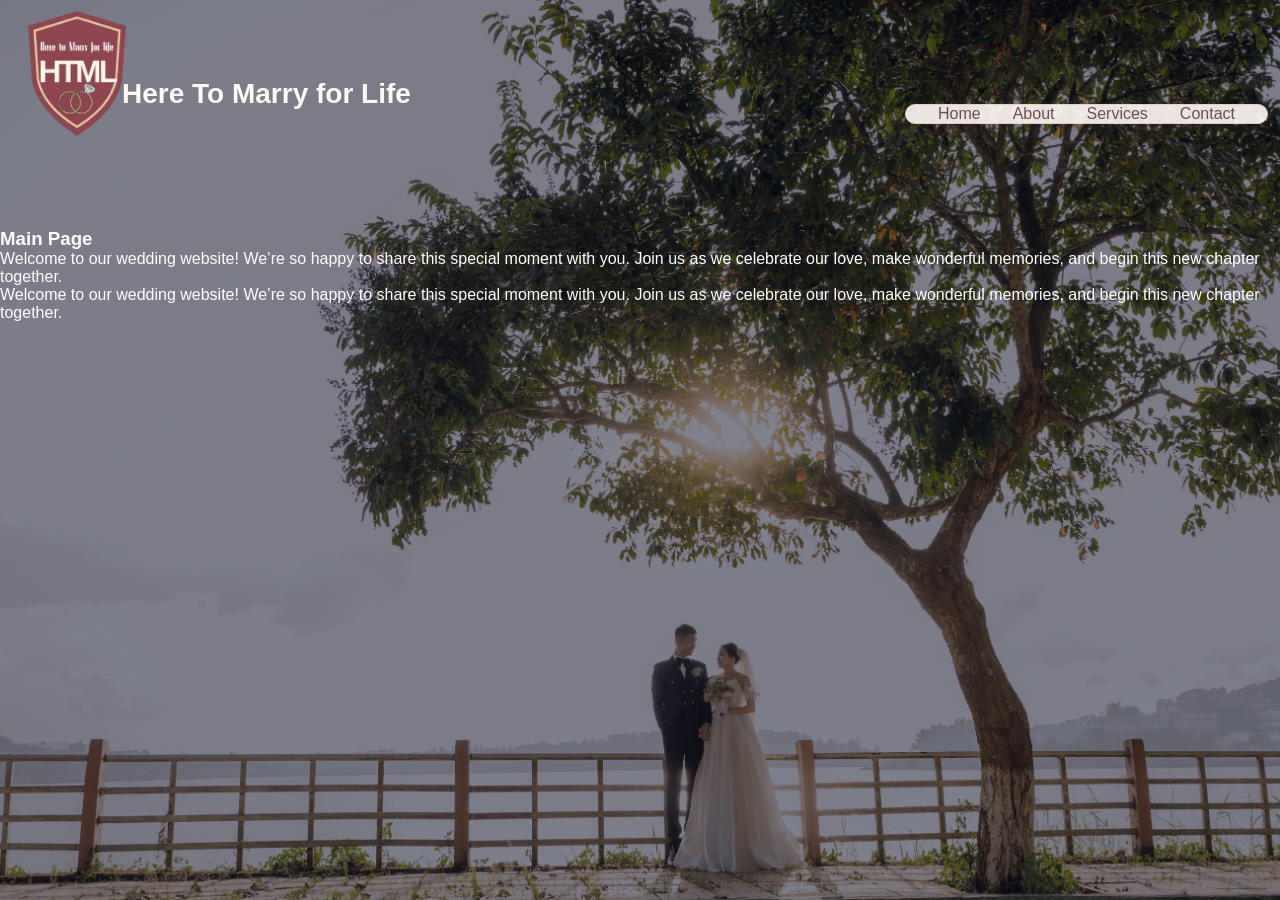
==== index.html @ 0fdff587 "Rename Index.html to index.html" ====
<!DOCTYPE html>
<html lang="en">
<head>
    <meta charset="utf-8">
    <meta name="viewport" content="width=device-width, initial-scale=1.0">
    <title>Navigation Bar </title>
    <link rel="stylesheet" href="style.css">
</head>
<body>

<section class="header">
    <div class="top-bar">
        <a href="WeddingSite.html" class="logo">
            <img src="LOGOhtmlNoBG.png" alt="HTML logo">
            <span class="logo-span">Here To Marry for Life</span>
        </a>

        <nav>
            <ul>
                <li><a href="Home.html">Home</a></li>
                <li><a href="About.html">About</a></li>
                <li><a href="Services.html">Services</a></li>
                <li><a href="Contact.html">Contact</a></li>
            </ul>
        </nav>
    </div>

<section>
    <h1>Main Page</h1>
    <p>Welcome to our wedding website! We’re so happy to share this special moment with you. Join us as we celebrate our love, make wonderful memories, and begin this new chapter together.</p>
    <p>Welcome to our wedding website! We’re so happy to share this special moment with you. Join us as we celebrate our love, make wonderful memories, and begin this new chapter together.</p>
</section>
        </section>
</body>

</html>
---- style.css ----
*{
    padding: 0;
    margin: 0;
    box-sizing: border-box;
    font-family: 'Poppins', sans-serif;
}

body {
    min-height: 100vh;
    background: linear-gradient(
            135deg,
            #fffaf5 0%,
            #fce8e4 50%,
            #efd1d1 100%
    );
    color: #49383b;
}

nav {
    width: auto;
    display: flex;
    justify-content: space-between;
    align-items: center;
    padding: 20px 40px;
}

nav ul {
    display: flex;
    gap: 2rem;
    list-style: none;
    margin: 0;
    padding: 0;
}
nav ul a {
    text-decoration: none;
}

nav {
    display: flex;
    justify-content: space-between;
    align-items: center;
    padding: 0 32px;
    background: rgba(255, 250, 245, 0.9);
    border: 1px solid #e8c9c9;
    border-radius: 14px;
    box-shadow: 0 4px 14px rgba(109, 75, 82, 0.12);
}

nav ul {
    display: flex;
    gap: 2rem;
    list-style: none;
    margin: 0;
    padding: 0;
}

nav a {
    color: #6d4b52;
    text-decoration: none;
}

nav a:hover {
    color: #b76e79;
}
.logo {
    display: flex;
    align-items: center;
    gap: 10px;
    position: relative;
    left: -25px;
    top: -20px;
    color: #fffaf5;
    text-decoration: none;
}

.logo img {
    margin-right: -70px;
    width: 220px;
    height: 220px;
    position: relative;
    left: -20px;
    top: -20px;
}

.header{
    min-height: 100vh;
    width: 100%;
    background-image: linear-gradient(
            rgba(4,9,30,0.5),rgba(4,9,30,0.5)),url(banner.jpg);
    background-position: center;
    background-size: cover;
}

.header h1,
.header p {
    color: white;
}

.top-bar {
   display: flex;
    justify-content: space-between;
    align-items: center;
    padding: 4px 12px;
}

.logo-span {
    position: relative;
    left: -25px;
    color: #fffaf5;
    font-size: 28px;
    font-weight: bold;
}
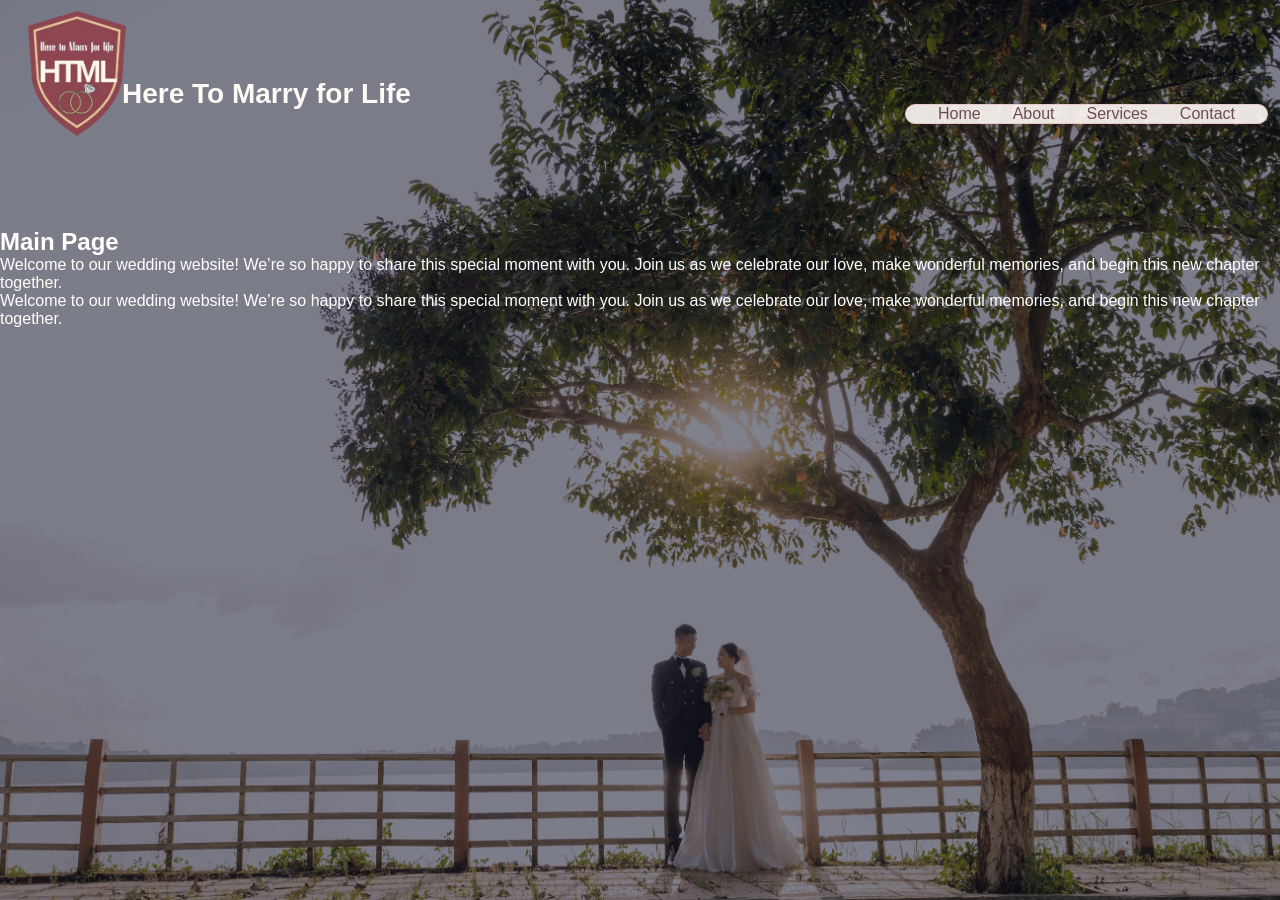
==== commit cc60bacd: "Refactor index.html structure and update links Updated the navigation link to point to 'WeddingSite." ====
--- a/index.html
+++ b/index.html
@@ -4,12 +4,15 @@
     <meta charset="utf-8">
     <meta name="viewport" content="width=device-width, initial-scale=1.0">
     <title>Navigation Bar </title>
-    <link rel="stylesheet" href="style.css">
+        <link rel="stylesheet" href="style.css">
 </head>
+
 <body>
 
 <section class="header">
+
     <div class="top-bar">
+
         <a href="WeddingSite.html" class="logo">
             <img src="LOGOhtmlNoBG.png" alt="HTML logo">
             <span class="logo-span">Here To Marry for Life</span>
@@ -23,14 +26,18 @@
                 <li><a href="Contact.html">Contact</a></li>
             </ul>
         </nav>
+
     </div>
 
-<section>
-    <h1>Main Page</h1>
-    <p>Welcome to our wedding website! We’re so happy to share this special moment with you. Join us as we celebrate our love, make wonderful memories, and begin this new chapter together.</p>
-    <p>Welcome to our wedding website! We’re so happy to share this special moment with you. Join us as we celebrate our love, make wonderful memories, and begin this new chapter together.</p>
-</section>
-        </section>
+    <div class="maint-content">
+
+        <h1>Main Page</h1>
+
+        <p>Welcome to our wedding website! We’re so happy to share this special moment with you. Join us as we celebrate our love, make wonderful memories, and begin this new chapter together.</p>
+        <p>Welcome to our wedding website! We’re so happy to share this special moment with you. Join us as we celebrate our love, make wonderful memories, and begin this new chapter together.</p>
+    </div>
+
+    </section>
+
 </body>
-
 </html>
--- a/style.css
+++ b/style.css
@@ -109,4 +109,41 @@
     color: #fffaf5;
     font-size: 28px;
     font-weight: bold;
-}+}
+
+/* MOBILE VERSION */
+@media screen and (max-width: 768px) {
+    .top-bar {
+        flex-direction: column;
+        gap: 15px;
+    }
+
+    .logo {
+        font-size: 18px;
+    }
+
+    .logo img {
+        width: 55px;
+    }
+    .nav ul{
+        justify-content: center;
+        flex-wrap: wrap;
+        gap: 8px;
+    }
+
+    .nav a{
+        font-size: 14px;
+        padding: 6px 10px;
+    }
+
+    .main-content {
+        padding: 25px 15px;
+    }
+
+    .main-content h1 {
+        font-size: 26px;
+    }
+    .main-content p {
+        font-size: 14px;
+    }
+}
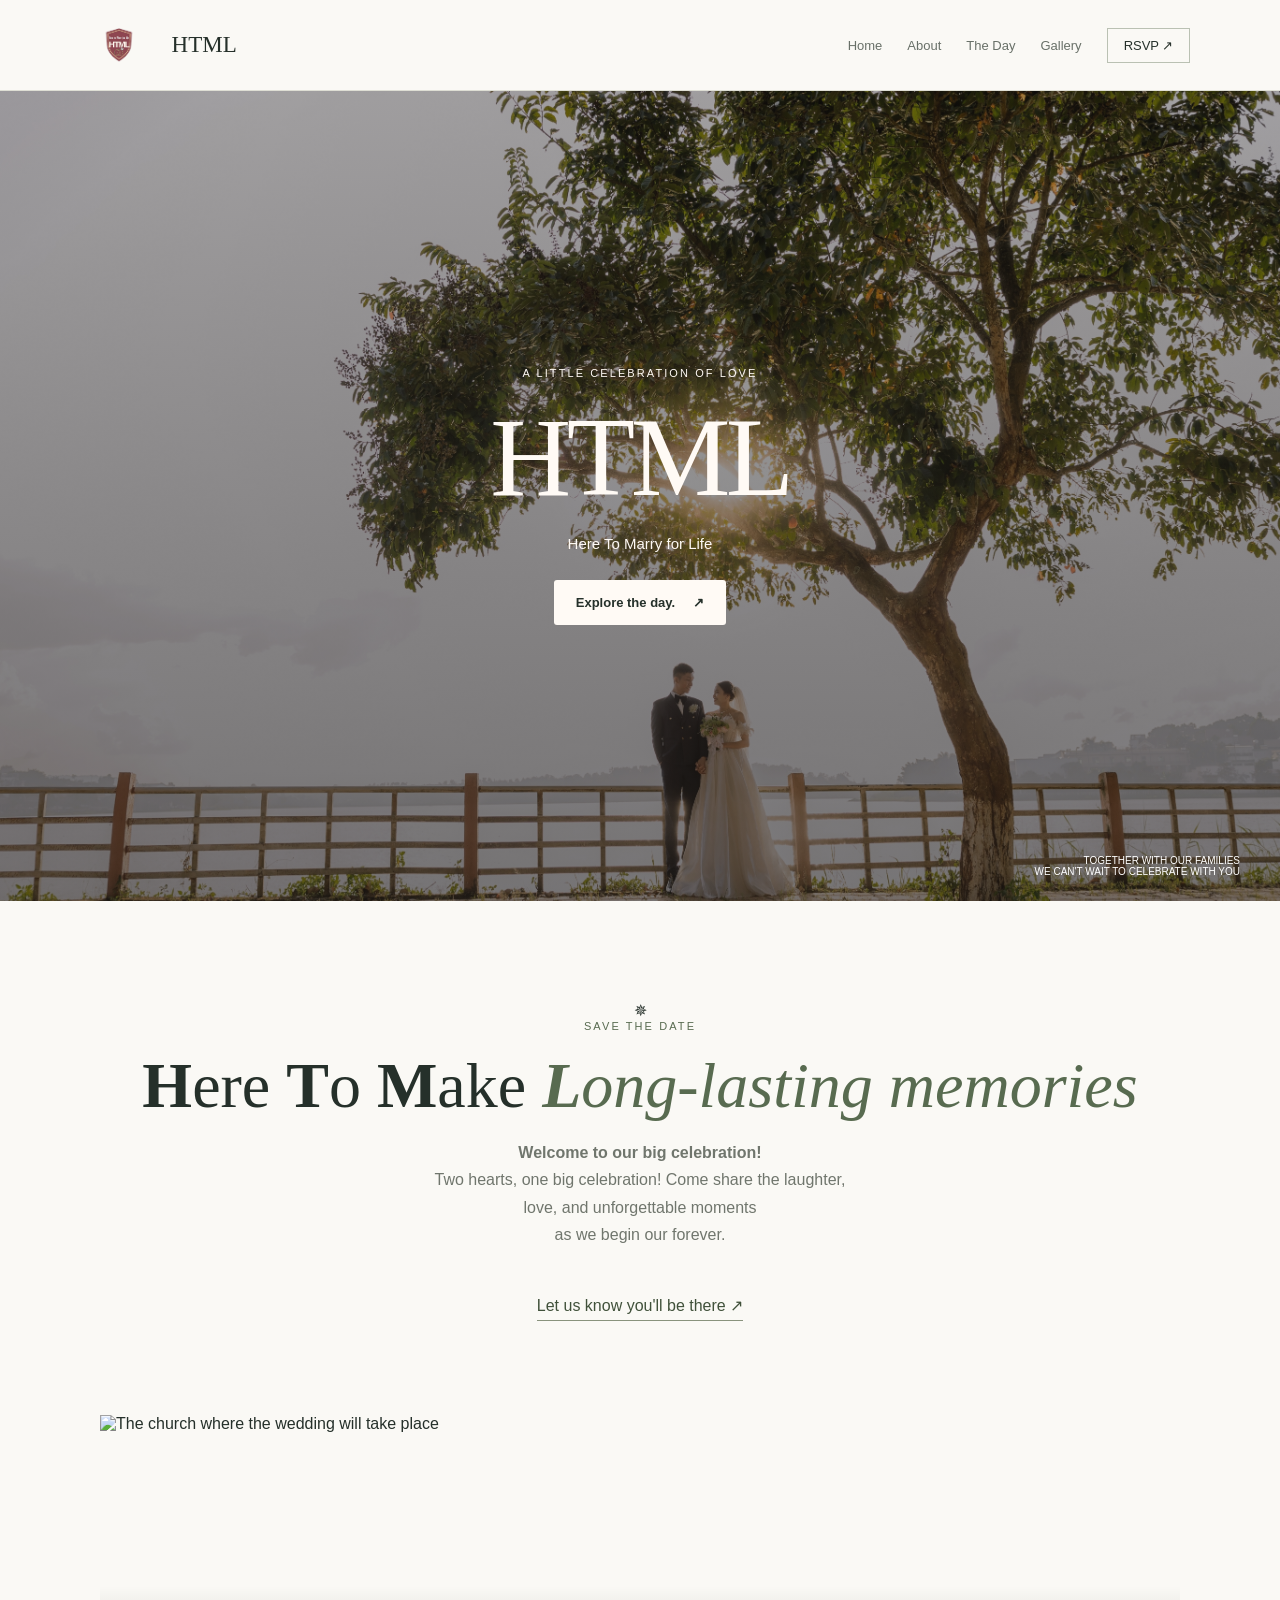
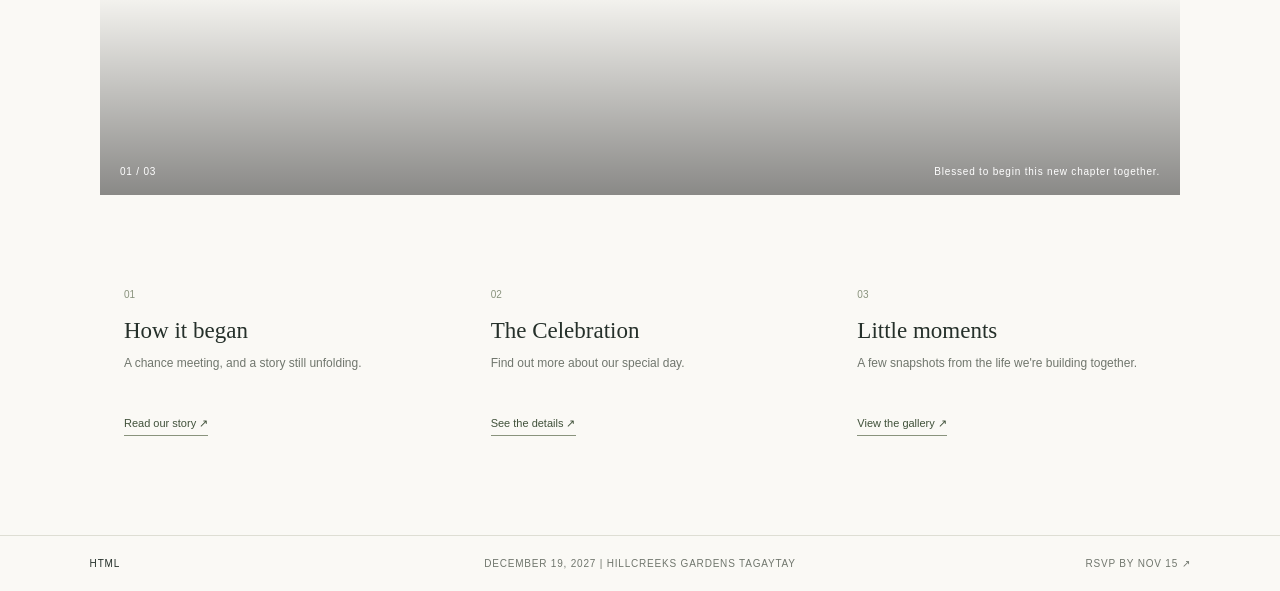
==== commit f472b545: "Revise index.html for wedding website layout and content Updated the HTML structure and content for " ====
--- a/index.html
+++ b/index.html
@@ -3,41 +3,97 @@
 <head>
     <meta charset="utf-8">
     <meta name="viewport" content="width=device-width, initial-scale=1.0">
-    <title>Navigation Bar </title>
-        <link rel="stylesheet" href="style.css">
+    <title>Here To Marry for Life</title>
+    <link rel="stylesheet" href="style.css">
 </head>
 
-<body>
+<body class="home-page">
 
-<section class="header">
+    <div class="site-shell">
 
-    <div class="top-bar">
+        <header class="top-bar">
+            <a class=   "brand" href="index.html" aria-label="Here To Marry for Life home">
+                <img src="LOGOhtmlNoBG.png" alt="Wedding emblem"></a>
 
-        <a href="WeddingSite.html" class="logo">
-            <img src="LOGOhtmlNoBG.png" alt="HTML logo">
-            <span class="logo-span">Here To Marry for Life</span>
-        </a>
+            <a class="site-title" href="index.html">HTML</a>
+            <nav aria-label="Main navigation">
+                <ul>
+                    <li><a href="index.html">Home</a></li>
+                    <li><a href="Details.html">About</a></li>
+                    <li><a href="TheDay.html">The Day</a></li>
+                    <li><a href="Gallery.html">Gallery</a></li>
+                    <li><a class="rsvp-button" href="RSVP.html">RSVP ↗</a></li>
+                </ul>
+            </nav>
+        </header>
 
-        <nav>
-            <ul>
-                <li><a href="Home.html">Home</a></li>
-                <li><a href="About.html">About</a></li>
-                <li><a href="Services.html">Services</a></li>
-                <li><a href="Contact.html">Contact</a></li>
-            </ul>
-        </nav>
+        <main class="home-main">
+            <section class="home-hero">
+            <div class="hero-copy">
+                <p class="eyebrow">A little celebration of love</p>
+                <h1>HTML</h1>
+                <p class="hero-intro">Here To Marry for Life</p>
 
-    </div>
+                <a class="button" href="Gallery.html">
+                    Explore the day.<span aria-hidden="true">↗</span>
+                </a>
+            </div>
 
-    <div class="maint-content">
+                <p class="hero-note">
+                    Together with our families<br>
+                    we can't wait to celebrate with you
+                </p>
 
-        <h1>Main Page</h1>
+            </section>
+<section class="save-date">
+    <div class="intro-mark">✵</div>
+    <p class="eyebrow">Save the date</p>
+    <h2><b>H</b>ere <b>T</b>o <b>M</b>ake <em><b>L</b>ong-lasting memories</em></h2>
+<p>
+    <b>Welcome to our big celebration!</b><br>
+    Two hearts, one big celebration! Come share the laughter, <br>
+    love, and unforgettable moments <br>
+    as we begin our forever.
+</p>
+    <a class="save-date-link" href="RSVP.html">Let us know you'll be there ↗</a>
+</section>
 
-        <p>Welcome to our wedding website! We’re so happy to share this special moment with you. Join us as we celebrate our love, make wonderful memories, and begin this new chapter together.</p>
-        <p>Welcome to our wedding website! We’re so happy to share this special moment with you. Join us as we celebrate our love, make wonderful memories, and begin this new chapter together.</p>
-    </div>
+            <section class="featured-photo" aria-label="Feature wedding photo">
+                <img src="church.jpg" alt="The church where the wedding will take place">
+                <span class="photo-count">01 / 03</span>
+                <span class="photo-caption">Blessed to begin this new chapter together.</span>
+            </section>
+                <section class="home-links" aria-label="Explore the wedding website">
+                    <a class="home-link-card" href="Details.html">
+                        <span class="card-number">01</span>
+                        <h3>How it began</h3>
+                        <p>A chance meeting, and a story still unfolding.</p>
+                        <span class="card-link">Read our story ↗</span>
+                    </a>
 
-    </section>
+                    <a class="home-link-card" href="TheDay.html">
+                        <span class="card-number">02</span>
+                        <h3>The Celebration</h3>
+                        <p>Find out more about our special day.</p>
+                        <span class="card-link">See the details ↗</span>
+                    </a>
 
+                    <a class="home-link-card" href="Gallery.html">
+                        <span class="card-number">03</span>
+                        <h3>Little moments</h3>
+                        <p>A few snapshots from the life we're building together.</p>
+                        <span class="card-link">View the gallery ↗</span>
+                    </a>
+                </section>
+
+</main>
+        <footer class="site-footer home-footer">
+            <a class="footer-brand" href="index.html">HTML</a>
+            <p>December 19, 2027 | Hillcreeks Gardens Tagaytay</p>
+            <a class="footer-link" href="RSVP.html">RSVP by Nov 15 ↗</a>
+        </footer>
+
+        </div>
 </body>
 </html>
+
--- a/style.css
+++ b/style.css
@@ -1,149 +1,1837 @@
-*{
+:root {
+    --ink: #fffaf5;
+    --wine: #854a55;
+    --rose: #e6c4bb;
+    --deep: #252225;
+}
+
+* { box-sizing: border-box; }
+html { min-height: 100%; }
+body {
+    min-height: 100vh;
+    margin: 0;
+    color: var(--ink);
+    font-family: 'Poppins','Trebuchet MS', Arial, sans-serif;
+    background: #28262a;
+}
+.site-shell {
+    min-height: 100vh;
+    position: relative;
+    display: flex;
+    flex-direction: column;
+    isolation: isolate;
+    overflow: hidden;
+}
+.site-shell::before, .site-shell::after {
+    content: '';
+    position: absolute;
+    inset: 0;
+    z-index: -1;
+}
+
+.site-shell::before {
+    background: url(banner.jpg) center 43% / cover no-repeat;
+    transform: scale(1.01);
+}
+.site-shell::after {
+    background: linear-gradient(90deg, rgba(31, 28, 35, .58),
+     rgba(31, 28, 35, .26) 56%,
+     rgba(31, 28, 35, .4)),
+     linear-gradient(0deg,
+     rgba(28, 25, 29, .48),
+     transparent 62%);
+}
+.top-bar {
+    width: 100%;
+    min-height: 116px;
+    display: grid;
+    grid-template-columns: 1fr auto 1fr;
+    align-items: start;
+    gap: 22px;
+    padding: 20px clamp(22px, 5vw, 68px);
+}
+.brand {
+    display: block;
+    width: fit-content;
+}
+
+.brand img {
+    display: block;
+    width: clamp(92px, 14vw, 180px);
+    height: auto; }
+
+.site-title {
+    margin-top: 10px;
+    color: var(--ink);
+    font-size: clamp(19px, 2.2vw, 29px);
+    font-weight: 700;
+    text-align: center;
+    text-decoration: underline;
+    text-decoration-color: var(--rose);
+    text-underline-offset: 5px;
+    white-space: nowrap;
+}
+nav {
+    justify-self: end;
+    margin-top: 10px;
+    padding: 8px 20px;
+    border: 1px solid rgba(230,196,187,.75);
+    border-radius: 30px;
+    background: rgba(255,250,245,.94);
+    box-shadow: 0 5px 18px rgba(20,16,19,.15);
+}
+nav ul {
+    display: flex;
+    align-items: center;
+    gap: clamp(12px, 2vw, 28px);
     padding: 0;
     margin: 0;
-    box-sizing: border-box;
-    font-family: 'Poppins', sans-serif;
-}
-
-body {
+    list-style: none; }
+nav a {
+    color: #65464b;
+    font-size: 14px;
+    text-decoration: none;
+    transition: color .2s ease;
+}
+nav a:hover,
+nav a.current {
+    color: #b45f70;
+}
+
+nav a.current {
+    font-weight: 700;
+}
+
+.page-content {
+    width: min(670px, 90%);
+    margin: auto 0 5vh clamp(24px, 6vw, 82px);
+    padding: 30px 0 14px;
+    text-shadow: 0 2px 12px rgba(0,0,0,.26);
+}
+.eyebrow {
+    margin: 0 0 12px;
+    color: #f3d3c8;
+    font-size: 11px;
+    letter-spacing: .19em;
+    text-transform: uppercase;
+}
+.page-content h1 {
+    margin: 0 0 16px;
+    font-size: clamp(42px, 6.5vw, 76px);
+    line-height: 1.03;
+    letter-spacing: -.035em;
+}
+
+.page-content h1 em {
+    color: #f1c9bd;
+    font-family: Georgia, serif;
+    font-weight: 400;
+}
+.page-content > p:not(.eyebrow):not(.small-note) {
+    max-width: 570px;
+    margin: 0 0 22px;
+    color: #fff;
+    font-size: clamp(14px, 1.35vw, 17px);
+    line-height: 1.7;
+}
+
+.button {
+    display: inline-flex;
+    align-items: center;
+    gap: 18px;
+    padding: 12px 19px;
+    color: #603e45;
+    background: #fffaf5;
+    border: 1px solid #e8c9c9;
+    border-radius: 3px;
+    font-size: 13px;
+    font-weight: 600;
+    text-decoration: none;
+    text-shadow: none;
+    transition: transform .2s ease, background .2s ease;
+}
+
+
+.button:hover {
+    transform: translateY(-2px);
+    background: #f8e7e1; }
+.event-list {
+    display: flex;
+    gap: 34px;
+    margin: 20px 0 22px;
+    padding: 0;
+    list-style: none;
+}
+
+.event-list li {
+    display: grid;
+    gap: 3px;
+    padding-left: 12px;
+    border-left: 2px solid #efc8bc;
+}
+.event-list strong {
+    font-size: 14px;
+}
+
+.event-list span {
+    color: #f0e8e5;
+    font-size: 12px;
+}
+.small-note {
+    margin-top: 12px;
+    color: #f3e2dc;
+    font-size: 11px;
+}
+.site-footer {
+    display: flex;
+    justify-content: flex-end;
+    align-items: center;
+    gap: 8px;
+    padding: 16px clamp(22px, 5vw, 68px);
+    color: rgba(255,250,245,.86);
+    font-family: Georgia, serif;
+    font-size: 13px;
+    font-style: italic; }
+.site-footer span {
+    color: #edc5ba;
+}
+
+@media (max-width: 760px) {
+.top-bar {
+    grid-template-columns: auto 1fr;
+    align-items: center;
+    gap: 8px 16px;
+    padding: 16px 5%;
+}
+.brand {
+    grid-row: 1 / span 2;
+}
+.brand img {
+    width: 75px;
+}
+
+.site-title {
+    justify-self: start;
+    margin: 0;
+    font-size: clamp(16px, 4vw, 22px);
+    white-space: normal;
+    text-align: left;
+}
+
+nav {
+    grid-column: 2;
+    justify-self: start;
+    margin: 2px 0 0;
+    padding: 6px 12px;
+}
+
+nav ul {
+    gap: clamp(10px, 3vw, 22px);
+}
+
+nav a {
+    font-size: 12px;
+}
+.page-content {
+    margin: auto 5% 5vh;
+    width: 90%;
+}
+
+}
+
+@media (max-width: 430px) {
+
+
+.top-bar {
+    grid-template-columns: 58px 1fr;
+}
+.brand img {
+    width: 58px;
+}
+
+.site-title {
+   font-size: 16px;
+}
+
+nav {
+   width: 100%;
+}
+nav ul {
+    justify-content: space-between;
+    gap: 7px;
+}
+nav a {
+    font-size: 11px;
+}
+
+.page-content h1 {
+    font-size: 43px;
+}
+.event-list {
+    flex-direction: column;
+    gap: 13px;
+}
+
+}
+
+.home-page {
+    background: #faf9f5;
+    color: #25302a;
+}
+
+.home-page .site-shell {
     min-height: 100vh;
-    background: linear-gradient(
-            135deg,
-            #fffaf5 0%,
-            #fce8e4 50%,
-            #efd1d1 100%
-    );
-    color: #49383b;
-}
-
-nav {
+    background: #faf9f5;
+    overflow: visible;
+}
+
+.home-page .site-shell::before,
+.home-page .site-shell::after {
+    display: none;
+}
+
+.home-page .top-bar {
+    display: flex;
+    align-items: center;
+    justify-content: space-between;
+    gap: 24px;
+    min-height: 90px;
+    padding: 16px 7%;
+    border-bottom: 1px solid #deded4;
+}
+
+.home-page .brand img {
+    width: 58px;
+}
+
+.home-page .site-title {
+    margin: 0 auto 0 0;
+    color: #25302a;
+    font-family: "Monotype Corsiva", "Segoe Script", cursive;
+    font-style: normal;
+    font-size: 23px;
+    font-weight: 500;
+    text-decoration: none;
+}
+
+.home-page nav {
+    margin: 0;
+    padding: 0;
+    border: 0;
+    background: transparent;
+    box-shadow: none;
+}
+
+.home-page nav ul {
+    gap: 25px;
+}
+
+.home-page nav a {
+    color: #687068;
+    font-size: 13px;
+}
+
+.home-page nav a:hover {
+    color: #586b50;
+}
+
+.home-page .page-content {
+    display: grid;
+    grid-template-columns: 1fr 1fr;
+    align-items: center;
+    gap: 7%;
+    width: min(1100px, 86%);
+    margin: 55px auto 70px;
+    padding: 0;
+    color: #25302a;
+    text-shadow: none;
+}
+
+.home-page .eyebrow {
+    color: #586b50;
+}
+
+.home-page .page-content h1 {
+    margin: 12px 0 18px;
+    color: #25302a;
+    font-family: Georgia, serif;
+    font-size: clamp(42px, 5vw, 62px);
+    font-weight: 500;
+    line-height: 1.12;
+    letter-spacing: 0;
+}
+
+.home-page .page-content h1 em {
+    color: #586b50;
+}
+
+.home-page .page-content > .home-copy > p:not(.eyebrow) {
+    max-width: 450px;
+    margin: 0 0 22px;
+    color: #70766d;
+    font-size: 15px;
+    line-height: 1.7;
+}
+
+.home-page .button {
+    color: white;
+    background: #586b50;
+    border: 0;
+}
+
+.home-page .button:hover {
+    background: #40513a;
+}
+
+.home-page .home-photo img {
+    width: 100%;
+    height: 470px;
+    object-fit: cover;
+}
+
+.home-page .site-footer {
+    margin-top: auto;
+    padding: 22px 7%;
+    border-top: 1px solid #deded4;
+    color: #70766d;
+}
+
+.home-page .site-footer span {
+    color: #89937d;
+}
+
+
+@media (max-width: 760px) {
+    .home-page .top-bar {
+        flex-wrap: wrap;
+        padding: 16px 5%;
+    }
+
+    .home-page .site-title {
+        margin-right: auto;
+        font-size: 20px;
+    }
+
+    .home-page nav {
+        width: 100%;
+    }
+
+    .home-page nav ul {
+        justify-content: space-between;
+        gap: 10px;
+    }
+
+    .home-page .page-content {
+        grid-template-columns: 1fr;
+        gap: 30px;
+        width: 90%;
+        margin: 38px auto 50px;
+    }
+
+    .home-page,
+    .home-photo img {
+        height: 340px;
+    }
+}
+
+/*Photo Grid Codes (please dont change anything warning yan ha!?)*/
+.gallery-grid {
+    width: min(1080px, 90%) ;
+    margin: 30px auto;
+    display: grid;
+    grid-template-columns: repeat(3, minmax(0, 1fr)) ;
+    gap: 14px;
+}
+
+.gallery-item {
+    position: relative;
+    min-width: 0;
+    margin: 0;
+    overflow: hidden;
+}
+
+.gallery-item img {
+    display: block;
+    width: 100%;
+    height: 240px;
+    object-fit: cover;
+}
+
+.gallery-item img {
+    display: block;
+    width: 100%;
+    height: 240px;
+    object-fit: cover;
+    transition: transform 0.4s ease;
+}
+
+.gallery-item:hover img {
+    transform: scale(1.06);
+}
+
+.gallery-item-wide {
+    grid-column: span 2;
+}
+
+.gallery-item figcaption {
+    position: absolute;
+    right: 0;
+    bottom: 0;
+    left: 0;
+    padding: 12px;
+    color: white;
+    font-family: Georgia, serif;
+    font-style: italic;
+    background: linear-gradient(transparent, rgba(0,0,0, .6));
+}
+
+.gallery-grid > .gallery-item:nth-of-type(5) {
+    grid-column: span 2;
+}
+
+.gallery-grid > .gallery-item:nth-of-type(5) {
+    width: 100%;
+    height: 240px;
+    object-fit: cover;
+}
+
+.gallery-item.wide {
+    grid-column: span 2;
+}
+.gallery-item figcaption {
+    position: absolute ;
+    right: 0;
+    bottom: 0;
+    left: 0;
+    z-index: 1;
+    padding: 14px;
+    font: italic 16px Georgia, serif;
+    text-shadow: 0 1px 4px rgba(0, 0, 0, .9);
+    background: linear-gradient(transparent, rgba(0,0,0, .7));
+}
+
+.home-page .home-main{
+    width: 100%;
+    margin: 0;
+    padding: 0;
+}
+
+.home-page .home-hero{
+    min-height: calc(100vh - 90px);
+    display: grid;
+    place-items: center;
+    padding: 70px 20px;
+    color: #fffaf5;
+    text-align: center;
+    background: linear-gradient(rgba(25, 23, 22, .38),
+    rgba(25, 23, 22, .58)), url(banner.jpg) center 45%  / cover no-repeat;
+    position: relative;
+}
+
+.home-page .hero-note {
+    position: absolute;
+    right: 40px;
+    bottom: 24px;
+    z-index: 2;
+    margin: 0;
+    color: white;
+    font-size: 10px;
+    text-align: right;
+    text-transform: uppercase;
+}
+
+.home-page .hero-copy {
+    max-width: 900px
+}
+
+.home-page .home-hero .eyebrow {
+    color: #fffaf5;
+}
+
+.home-page .home-hero h1 {
+    margin: 24px 0 18px;
+    color: #fffaf5;
+    font-family: Georgia, serif;
+    font-size: clamp(54px, 9vw, 112px);
+    font-weight: 400;
+    line-height: .98;
+    letter-spacing: -.04em;
+}
+
+.home-page .home-hero h1 em{
+    color: #fffaf5;
+    font-weight: 400;
+}
+
+.home-page .hero-intro{
+    max-width: 540px;
+    margin: 0 auto 24px;
+    color: #fffaf5;
+    font-size: 15px;
+    line-height: 1.7;
+}
+
+.home-page .home-hero .button {
+    color: #25302a;
+    background: #fffaf5;
+    padding: 15px 22px;
+}
+
+.home-page .save-date {
+    padding: 100px 20px;
+    color: #25302a;
+    background: #faf9f5;
+    text-align: center;
+}
+
+.home-page .save-date h2 {
+    margin: 20px 0;
+    font-family: Georgia, serif;
+    font-size: clamp(42px, 6vw, 64px);
+    font-weight: 400;
+    line-height: 1.05;
+}
+
+.home-page .save-date h2 em{
+    color: #586b50;
+}
+
+.home-page .save-date > p:not(.eyebrow) {
+    max-width: 480px;
+    margin: 0 auto 48px;
+    color: #70766d;
+    line-height: 1.7;
+}
+
+.home-page .save-date-link{
+    color: #40513a;
+    text-decoration: none;
+    border-bottom: 1px solid #89937d;
+    padding-bottom: 6px;
+}
+
+@media (max-width: 600px) {
+    .home-page .home-hero {
+        min-height: 75vh;
+    }
+    .home-page .save-date {
+        padding: 72px 20px;
+    }
+
+    .home-page .intro-mark {
+        margin-bottom: 14px;
+        color: #89937d;
+        font-size: 20px;
+    }
+}
+
+.home-page .featured-photo {
+    position: relative;
+    width: min(1080px, 86%) ;
+    height: clamp(260px, 38vw, 380px);
+    margin: 0 auto 70px;
+    overflow: hidden;
+}
+
+.home-page .featured-photo::after {
+    position: absolute;
+    inset: 45% 0 0;
+    background: linear-gradient(transparent, rgba(0,0,0, .45));
+    content: "";
+}
+
+.home-page .featured-photo img{
+    display: block;
+    width: 100%;
+    height: 100%;
+    object-fit: cover;
+}
+
+.home-page .photo-count,
+.home-page .photo-caption{
+    position: absolute;
+    z-index: 1;
+    bottom: 18px;
+    color: #fff;
+    font-size: 10px;
+    letter-spacing: .08em;
+}
+
+.home-page .photo-count {
+    left: 20px;
+}
+
+.home-page .photo-caption {
+    right: 20px;
+}
+
+.home-page .home-links{
+    display: grid;
+    grid-template-columns: repeat(3, minmax(0, 1fr));
+    gap: 20px;
+    width: min(1080px, 86%);
+    margin: 0 auto 75px;
+}
+
+.home-page .home-link-card{
+    display: flex;
+    min-height: 195px;
+    flex-direction: column;
+    align-items: flex-start;
+    padding: 24px;
+    color: #25302a;
+    text-decoration: none;
+}
+
+.home-page .home-link-card{
+  transition: background-color .2s ease;
+}
+
+.home-page .home-link-card:hover,
+.home-page .home-link-card:focus-visible{
+    background-color: #f4f2d4;
+}
+
+.home-page .card-number {
+    color: #89937d;
+    font-size: 10px;
+}
+
+.home-page .home-link-card h3{
+    margin: 18px 0 10px;
+    font-family: Georgia, serif;
+    font-size: 23px;
+    font-weight: 400;
+}
+
+.home-page .home-link-card p {
+    margin: 0 0 22px;
+    color: #70766d;
+    font-size: 12px;
+    line-height: 1.6;
+}
+
+.home-page .card-link {
+    margin-top: auto;
+    padding-bottom: 5px;
+    border-bottom: 1px solid #89937d;
+    color: #40513a;
+    font-size: 11px;
+}
+
+@media (max-width: 700px) {
+    .home-page .home-links {
+        grid-template-columns: 1fr;
+    }
+
+    .home-page .photo-caption {
+        left: 20px;
+        right: auto;
+        bottom: 38px;
+    }
+}
+
+.gallery-page {
+    background: #faf9f5;
+    color: #25302a;
+}
+
+.gallery-page .site-shell {
+    background: #faf9f5;
+}
+
+.gallery-page .site-shell::before,
+.gallery-page .site-shell::after {
+    display: none;
+}
+
+.gallery-page .top-bar {
+    display: flex;
+    align-items: center;
+    justify-content: space-between;
+    gap: 24px;
+    min-height: 90px;
+    padding: 16px 7%;
+    border-bottom: 1px solid #deded4;
+    background: #faf9f5;
+}
+
+.gallery-page .brand img {
+    width: 58px;
+}
+
+.gallery-page .site-title {
+    margin: 0 auto 0 0;
+    color: #25302a;
+    font-family: "Monotype Corsiva", "Segoe Script", cursive;
+    font-size: 23px;
+    font-weight: 500;
+    text-decoration: none;
+}
+
+.gallery-page .top-bar nav {
     width: auto;
+    margin: 0;
+    padding: 0;
+    border: 0;
+    border-radius: 0;
+    background: transparent;
+    box-shadow: none;
+}
+
+.gallery-page .top-bar nav ul {
+    display: flex;
+    align-items: center;
+    gap: 25px;
+}
+
+.gallery-page .top-bar nav a {
+    color: #70766d;
+    font-size: 13px;
+    text-decoration: none;
+}
+
+.gallery-page .top-bar nav a:hover,
+.gallery-page .top-bar nav a.current {
+    color: #25302a;
+}
+
+.top-bar nav .rsvp-button {
+    padding: 9px 16px;
+    border: 1px solid #bac1b3;
+    color: #25302a;
+    text-decoration: none;
+}
+
+.top-bar nav .rsvp-button:hover,
+.top-bar nav .rsvp-button.current {
+    color: #25302a;
+    background: #f1efe7;
+}
+
+.gallery-page .page-heading {
+    max-width: 800px;
+    margin: 110px auto 70px;
+    padding: 0 20px;
+    text-align: center;
+}
+
+.gallery-page .page-heading .eyebrow {
+    color: #586b50;
+}
+
+.gallery-page .page-heading h1 {
+    margin: 20px 0 8px;
+    color: #25302a;
+    font-family: Georgia, "Times New Roman", serif;
+    font-size: clamp(54px, 8vw, 90px);
+    font-weight: 400;
+    line-height: 1;
+}
+
+.gallery-page .page-heading h1 i {
+    font-style: italic;
+    font-weight: 400;
+}
+
+.gallery-page .page-heading p:last-child {
+    color: #70766d;
+}
+
+.gallery-page .gallery-note {
+    padding: 22px 20px 95px;
+    text-align: center;
+}
+
+.gallery-page .gallery-note .eyebrow {
+    color: #586b50;
+}
+
+.gallery-page .gallery-note h2 {
+    margin: 14px 0;
+    color: #25302a;
+    font-family: Georgia, "Times New Roman", serif;
+    font-size: clamp(34px, 5vw, 44px);
+    font-weight: 400;
+    line-height: 1.2;
+}
+
+.gallery-page .gallery-note h2 i {
+    font-weight: 400;
+}
+
+.gallery-page .event-list span {
+    color: #70766d;
+}
+
+.gallery-page .event-list li {
+    border-color: #89937d;
+}
+
+.gallery-page .gallery-note .event-list {
+    justify-content: center;
+    margin: 22px 0;
+}
+
+.gallery-page .gallery-rsvp-link {
+    display: inline-block;
+    margin-top: 10px;
+    padding-bottom: 5px;
+    border-bottom: 1px solid #bdc3b6;
+    color: #586b50;
+    font-size: 12px;
+    text-decoration: none;
+}
+
+.gallery-page .gallery-rsvp-link:hover {
+    color: #25302a;
+}
+
+
+.rsvp-page {
+    background: #faf9f5;
+    color: #25302a;
+}
+
+.rsvp-page .site-shell {
+    background: #faf9f5;
+}
+
+.rsvp-page .site-shell::before,
+.rsvp-page .site-shell::after {
+    display: none;
+}
+
+.rsvp-page .top-bar {
+    display: flex;
+    align-items: center;
+    justify-content: space-between;
+    gap: 24px;
+    min-height: 90px;
+    padding: 16px 7%;
+    border-bottom: 1px solid #deded4;
+    background: #faf9f5;
+}
+
+.rsvp-page .brand img {
+    width: 58px;
+}
+
+.rsvp-page .site-title {
+    margin: 0 auto 0 0;
+    color: #25302a;
+    font-family: "Monotype Corsiva", "Segoe Script", cursive;
+    font-size: 23px;
+    font-weight: 500;
+    text-decoration: none;
+}
+
+.rsvp-page .top-bar nav {
+    margin: 0;
+    padding: 0;
+    border: 0;
+    background: transparent;
+    box-shadow: none;
+}
+
+.rsvp-page .top-bar nav ul {
+    display: flex;
+    align-items: center;
+    gap: 25px;
+}
+
+.rsvp-page .top-bar nav a {
+    color: #687068;
+    font-size: 13px;
+    text-decoration: none;
+}
+
+.rsvp-page .rsvp-content {
+    width: min(1000px, 88%);
+    margin: 65px auto 90px;
+    display: grid;
+    grid-template-columns: 1fr 1fr;
+    gap: 55px;
+    align-items: start;
+}
+
+.rsvp-page .rsvp-intro .eyebrow {
+    color: #586b50;
+}
+
+.rsvp-page .rsvp-intro h1 {
+    margin: 12px 0 17px;
+    color: #25302a;
+    font-family: Georgia, serif;
+    font-size: 58px;
+    font-weight: 400;
+    line-height: 1.05;
+}
+
+.rsvp-page .rsvp-intro h1 em {
+    font-weight: 400;
+}
+
+.rsvp-page .rsvp-intro > p:not(.eyebrow) {
+    color: #70766d;
+}
+
+.rsvp-page .rsvp-date {
+    margin: 25px 0;
+    padding-left: 12px;
+    border-left: 2px solid #89937d;
+}
+
+.rsvp-page .rsvp-intro img {
+    width: 100%;
+    height: 210px;
+    object-fit: cover;
+}
+
+.rsvp-page .rsvp-form {
+    padding: 28px;
+    border: 1px solid #deded4;
+    background: white;
+}
+
+.rsvp-page .rsvp-form h2 {
+    margin: 0;
+    color: #25302a;
+    font-family: Georgia, serif;
+    font-size: 30px;
+    font-weight: 400;
+}
+
+.rsvp-page .rsvp-form > p {
+    color: #70766d;
+    font-size: 12px;
+}
+
+.rsvp-page .rsvp-form > label,
+.rsvp-page .rsvp-form legend {
+    display: block;
+    margin: 16px 0 6px;
+    font-size: 13px;
+}
+
+.rsvp-page .rsvp-form input[type="text"],
+.rsvp-page .rsvp-form input[type="email"],
+.rsvp-page .rsvp-form select,
+.rsvp-page .rsvp-form textarea {
+    width: 100%;
+    padding: 10px;
+    border: 1px solid #deded4;
+    background: #faf9f5;
+    font: inherit;
+}
+
+.rsvp-page .rsvp-form input::placeholder,
+.rsvp-page .rsvp-form textarea::placeholder {
+    color: #888d84;
+}
+
+.rsvp-page .rsvp-form fieldset {
+    margin: 14px 0;
+    padding: 0;
+    border: 0;
+}
+
+.rsvp-page .rsvp-form fieldset label {
+    display: block;
+    margin: 8px 0;
+    color: #70766d;
+    font-size: 13px;
+}
+
+.rsvp-page .rsvp-submit {
+    margin-top: 18px;
+    color: white;
+    background: #586b50;
+    cursor: pointer;
+}
+
+.rsvp-page .rsvp-help {
+    margin-bottom: 0;
+    font-size: 11px;
+}
+
+@media (max-width: 760px) {
+    .gallery-page .top-bar {
+        flex-wrap: wrap;
+        padding: 16px 5%;
+    }
+
+    .gallery-page .top-bar nav {
+        width: 100%;
+    }
+
+    .gallery-page .top-bar nav ul {
+        justify-content: space-between;
+        gap: 10px;
+    }
+
+    .gallery-page .gallery-note {
+        padding-bottom: 70px;
+    }
+
+    .gallery-page .gallery-note .event-list {
+        flex-direction: column;
+        align-items: center;
+        gap: 14px;
+    }
+
+    .gallery-page .home-footer {
+        grid-template-columns: 1fr;
+        justify-items: center;
+        gap: 12px;
+    }
+
+    .gallery-page .footer-brand,
+    .gallery-page .home-footer p,
+    .gallery-page .footer-link {
+        justify-self: center;
+    }
+
+    .rsvp-page .top-bar {
+        flex-wrap: wrap;
+        padding: 16px 5%;
+    }
+
+    .rsvp-page .top-bar nav {
+        width: 100%;
+    }
+
+    .rsvp-page .top-bar nav ul {
+        justify-content: space-between;
+        gap: 10px;
+    }
+
+    .rsvp-page .rsvp-content {
+        grid-template-columns: 1fr;
+        gap: 30px;
+        margin: 40px auto 60px;
+    }
+}
+
+.home-footer {
+    display: grid;
+    grid-template-columns: 1fr 1fr 1fr;
+    align-items: center;
+    padding: 22px 7%;
+    border-top: 1px solid #deded4;
+    background: #faf9f5;
+    color: #70766d;
+    font-family: Arial, sans-serif;
+    font-size: 10px;
+    font-style: normal;
+    letter-spacing: 0.08em;
+    text-transform: uppercase;
+}
+
+.home-footer .footer-brand {
+    justify-self: start;
+    color: #25302a;
+    text-decoration: none;
+}
+
+.home-footer p {
+    justify-self: center;
+    margin: 0;
+    text-align: center;
+}
+
+.home-footer .footer-link {
+    justify-self: end;
+    color: #70766d;
+    text-decoration: none;
+}
+
+.home-footer .footer-link:hover {
+    color: #854a55;
+    text-decoration: underline;
+}
+
+@media (max-width: 760px) {
+    .home-footer {
+        grid-template-columns: 1fr;
+        justify-items: center;
+        gap: 12px;
+    }
+
+    .home-footer .footer-brand,
+    .home-footer p,
+    .home-footer .footer-link {
+        justify-self: center;
+    }
+}
+
+
+.theday-page {
+    background: #faf9f5;
+    color: #25302a;
+}
+
+.theday-page .site-shell {
+    background: #faf9f5;
+    overflow: visible;
+}
+
+.theday-page .site-shell::before,
+.theday-page .site-shell::after {
+    display: none;
+}
+
+.theday-page .top-bar {
+    display: flex;
+    align-items: center;
+    justify-content: space-between;
+    gap: 24px;
+    min-height: 90px;
+    padding: 16px 7%;
+    border-bottom: 1px solid #deded4;
+    background: #faf9f5;
+}
+
+.theday-page .brand img {
+    width: 58px;
+}
+
+.theday-page .site-title {
+    margin: 0 auto 0 0;
+    color: #25302a;
+    font-family: "Monotype Corsiva", "Segoe Script", cursive;
+    font-size: 23px;
+    font-weight: 500;
+    text-decoration: none;
+}
+
+.theday-page .top-bar nav {
+    margin: 0;
+    padding: 0;
+    border: 0;
+    background: transparent;
+    box-shadow: none;
+}
+
+.theday-page .top-bar nav ul {
+    display: flex;
+    align-items: center;
+    gap: 25px;
+}
+
+.theday-page .top-bar nav a {
+    color: #687068;
+    font-size: 13px;
+    text-decoration: none;
+}
+
+.theday-page .top-bar nav a.current {
+    color: #25302a;
+}
+
+.theday-page .theday-heading {
+    margin: 75px auto 55px;
+    padding: 0 20px;
+    text-align: center;
+}
+
+.theday-page .theday-heading .eyebrow,
+.theday-page .theday-plan .eyebrow {
+    color: #586b50;
+}
+
+.theday-page .theday-heading h1 {
+    margin: 12px 0;
+    color: #25302a;
+    font-family: Georgia, serif;
+    font-size: clamp(54px, 8vw, 88px);
+    font-weight: 400;
+    line-height: 1;
+}
+
+.theday-page .theday-heading h1 i {
+    font-weight: 400;
+}
+
+.theday-page .theday-heading > p:last-child {
+    color: #70766d;
+}
+
+.theday-page .theday-banner {
+    position: relative;
+    width: 86%;
+    max-width: 1080px;
+    height: 360px;
+    margin: 0 auto;
+    overflow: hidden;
+}
+
+.theday-page .theday-banner img {
+    width: 100%;
+    height: 100%;
+    object-fit: cover;
+}
+
+.theday-page .theday-banner-text {
+    position: absolute;
+    inset: 0;
+    display: flex;
+    flex-direction: column;
+    justify-content: flex-end;
+    padding: 30px;
+    color: white;
+    background: linear-gradient(transparent, rgba(0, 0, 0, 0.6));
+}
+
+.theday-page .theday-banner-text .eyebrow {
+    color: white;
+}
+
+.theday-page .theday-banner-text h2 {
+    margin: 5px 0;
+    font-family: Georgia, serif;
+    font-size: clamp(30px, 5vw, 48px);
+    font-weight: 400;
+}
+
+.theday-page .theday-banner-text p:last-child {
+    margin-bottom: 0;
+}
+
+.theday-page .theday-plan {
+    width: 86%;
+    max-width: 1080px;
+    margin: 0 auto;
+    padding: 80px 0 90px;
+}
+
+.theday-page .schedule-heading {
     display: flex;
     justify-content: space-between;
+    align-items: end;
+    margin-bottom: 28px;
+}
+
+.theday-page .schedule-heading h2 {
+    margin: 10px 0;
+    color: #25302a;
+    font-family: Georgia, serif;
+    font-size: clamp(34px, 5vw, 46px);
+    font-weight: 400;
+}
+
+.theday-page .schedule-note {
+    color: #70766d;
+    font-size: 13px;
+}
+
+.theday-page .schedule-table-wrap {
+    overflow-x: auto;
+}
+
+.theday-page .wedding-schedule {
+    width: 100%;
+    min-width: 560px;
+    border-collapse: collapse;
+    text-align: left;
+    font-size: 13px;
+}
+
+.theday-page .wedding-schedule caption {
+    padding: 0 0 12px;
+    color: #70766d;
+    text-align: left;
+}
+
+.theday-page .wedding-schedule th {
+    color: #586b50;
+    font-size: 10px;
+    font-weight: 500;
+    letter-spacing: 0.14em;
+    text-transform: uppercase;
+}
+
+.theday-page .wedding-schedule th,
+.theday-page .wedding-schedule td {
+    padding: 16px 12px;
+    border-bottom: 1px solid #deded4;
+}
+
+.theday-page .wedding-schedule td:first-child {
+    font-weight: 600;
+    white-space: nowrap;
+}
+
+.theday-page .day-rsvp-link {
+    display: inline-block;
+    margin-top: 24px;
+    color: white;
+    background: #586b50;
+    border: 0;
+    text-decoration: none;
+}
+
+.theday-page .day-rsvp-link:hover {
+    background: #40513a;
+}
+
+@media (max-width: 760px) {
+    .theday-page .top-bar {
+        flex-wrap: wrap;
+        padding: 16px 5%;
+    }
+
+    .theday-page .top-bar nav {
+        width: 100%;
+    }
+
+    .theday-page .top-bar nav ul {
+        justify-content: space-between;
+        flex-wrap: wrap;
+        gap: 10px;
+    }
+
+    .theday-page .theday-banner {
+        width: 90%;
+        height: 300px;
+    }
+
+    .theday-page .theday-plan {
+        width: 90%;
+        padding: 60px 0;
+    }
+
+    .theday-page .schedule-heading {
+        display: block;
+    }
+
+    .theday-page .schedule-note {
+        margin-top: 14px;
+    }
+}
+
+.theday-page {
+    font-family: Arial, "Trebuchet MS", sans-serif;
+}
+
+.theday-page h1,
+.theday-page h2 {
+    font-family: Georgia, "Times New Roman", serif;
+    font-weight: 400;
+}
+
+.theday-page p,
+.theday-page nav a,
+.theday-page table {
+    font-family: Arial, "Trebuchet MS", sans-serif;
+}
+
+.theday-page .site-title {
+    font-family: "Monotype Corsiva", "Segoe Script", cursive;
+}
+
+.about-page {
+    background: #faf9f5;
+    color: #25302a;
+}
+
+.about-page .site-shell {
+    background: #faf9f5;
+}
+
+.about-page .site-shell::before,
+.about-page .site-shell::after {
+    display: none;
+}
+
+.about-page .top-bar {
+    display: flex;
     align-items: center;
-    padding: 20px 40px;
-}
-
-nav ul {
-    display: flex;
-    gap: 2rem;
-    list-style: none;
+    justify-content: space-between;
+    gap: 24px;
+    min-height: 90px;
+    padding: 16px 7%;
+    border-bottom: 1px solid #deded4;
+    background: #faf9f5;
+}
+
+.about-page .brand img {
+    width: 58px;
+}
+
+.about-page .site-title {
+    margin: 0 auto 0 0;
+    color: #25302a;
+    font-family: "Monotype Corsiva", "Segoe Script", cursive;
+    font-size: 23px;
+    text-decoration: none;
+}
+
+.about-page .top-bar nav {
     margin: 0;
     padding: 0;
-}
-nav ul a {
-    text-decoration: none;
-}
-
-nav {
-    display: flex;
-    justify-content: space-between;
-    align-items: center;
-    padding: 0 32px;
-    background: rgba(255, 250, 245, 0.9);
-    border: 1px solid #e8c9c9;
-    border-radius: 14px;
-    box-shadow: 0 4px 14px rgba(109, 75, 82, 0.12);
-}
-
-nav ul {
-    display: flex;
-    gap: 2rem;
-    list-style: none;
-    margin: 0;
-    padding: 0;
-}
-
-nav a {
-    color: #6d4b52;
-    text-decoration: none;
-}
-
-nav a:hover {
-    color: #b76e79;
-}
-.logo {
+    border: 0;
+    background: transparent;
+    box-shadow: none;
+}
+
+.about-page .top-bar nav ul {
     display: flex;
     align-items: center;
-    gap: 10px;
-    position: relative;
-    left: -25px;
-    top: -20px;
-    color: #fffaf5;
-    text-decoration: none;
-}
-
-.logo img {
-    margin-right: -70px;
-    width: 220px;
-    height: 220px;
-    position: relative;
-    left: -20px;
-    top: -20px;
-}
-
-.header{
-    min-height: 100vh;
+    gap: 25px;
+}
+
+.about-page .top-bar nav a {
+    color: #70766d;
+    font-size: 13px;
+    text-decoration: none;
+}
+
+.about-page .top-bar nav a:hover,
+.about-page .top-bar nav a.current {
+    color: #25302a;
+}
+
+.about-page .about-heading {
+    max-width: 800px;
+    margin: 90px auto 55px;
+    padding: 0 20px;
+    text-align: center;
+}
+
+.about-page .about-heading .eyebrow,
+.about-page .about-story-copy .eyebrow {
+    color: #586b50;
+}
+
+.about-page .about-heading h1,
+.about-page .about-story-copy h2 {
+    color: #25302a;
+    font-family: Georgia, "Times New Roman", serif;
+    font-weight: 400;
+}
+
+.about-page .about-heading h1 {
+    margin: 16px 0 10px;
+    font-size: clamp(48px, 7vw, 76px);
+}
+
+.about-page .about-heading > p:last-child,
+.about-page .about-story-copy > p:not(.eyebrow) {
+    color: #70766d;
+    line-height: 1.8;
+}
+
+.about-page .about-story {
+    display: grid;
+    grid-template-columns: 1fr 1fr;
+    align-items: center;
+    gap: 55px;
+    width: 86%;
+    max-width: 1080px;
+    margin: 0 auto 90px;
+}
+
+.about-page .about-story img {
+    display: block;
     width: 100%;
-    background-image: linear-gradient(
-            rgba(4,9,30,0.5),rgba(4,9,30,0.5)),url(banner.jpg);
-    background-position: center;
-    background-size: cover;
-}
-
-.header h1,
-.header p {
+    height: 420px;
+    object-fit: cover;
+}
+
+.about-page .about-story-copy h2 {
+    margin: 12px 0 18px;
+    font-size: clamp(34px, 4vw, 48px);
+}
+
+.about-page .about-story-copy .button {
+    display: inline-block;
+    margin-top: 12px;
     color: white;
-}
-
-.top-bar {
-   display: flex;
-    justify-content: space-between;
+    background: #586b50;
+    text-decoration: none;
+}
+
+.about-page .about-story-copy .button:hover {
+    background: #40513a;
+}
+
+@media (max-width: 760px) {
+    .about-page .top-bar {
+        flex-wrap: wrap;
+        padding: 16px 5%;
+    }
+
+    .about-page .top-bar nav {
+        width: 100%;
+    }
+
+    .about-page .top-bar nav ul {
+        justify-content: space-between;
+        flex-wrap: wrap;
+        gap: 10px;
+    }
+
+    .about-page .about-story {
+        grid-template-columns: 1fr;
+        gap: 28px;
+        width: 90%;
+    }
+
+    .about-page .about-story img {
+        height: 300px;
+    }
+}
+
+.about-page .story-timeline {
+    width: 86%;
+    max-width: 900px;
+    margin: 0 auto 100px;
+}
+
+.about-page .story-step {
+    display: grid;
+    grid-template-columns: 110px 1fr;
+    gap: 30px;
+    margin-bottom: 28px;
+}
+
+.about-page .story-date {
+    padding-top: 28px;
+    border-top: 1px solid #c9cabb;
+    color: #586b50;
+    font-family: Georgia, "Times New Roman", serif;
+    font-size: 28px;
+    text-align: right;
+}
+
+.about-page .story-card {
+    padding: 28px 32px;
+    border-left: 2px solid #c9cabb;
+    background: #f1efe7;
+}
+
+.about-page .story-card .eyebrow {
+    margin-bottom: 10px;
+    color: #586b50;
+}
+
+.about-page .story-card h2 {
+    margin: 0 0 14px;
+    color: #25302a;
+    font-family: Georgia, "Times New Roman", serif;
+    font-size: 30px;
+    font-weight: 400;
+}
+
+.about-page .story-card > p:last-child {
+    margin: 0;
+    color: #70766d;
+    line-height: 1.8;
+}
+
+@media (max-width: 650px) {
+    .about-page .story-timeline {
+        width: 90%;
+    }
+
+    .about-page .story-step {
+        grid-template-columns: 1fr;
+        gap: 10px;
+    }
+
+    .about-page .story-date {
+        padding-top: 0;
+        border-top: 0;
+        font-size: 24px;
+        text-align: left;
+    }
+
+    .about-page .story-card {
+        padding: 22px;
+    }
+
+    .about-page .story-card h2 {
+        font-size: 26px;
+    }
+}
+
+.about-page .story-proposal-photo {
+    display: block;
+    width: min(100%, 360px);
+    height: auto;
+    margin: 24px auto 0;
+}
+
+.about-page .story-next-link {
+    margin: -45px auto 90px;
+    text-align: center;
+}
+
+.about-page .story-next-link .button {
+    display: inline-block;
+    color: white;
+    background: #586b50;
+    text-decoration: none;
+}
+
+.about-page .story-next-link .button:hover {
+    background: #40513a;
+}
+
+.about-page .story-card-with-photo {
+    display: grid;
+    grid-template-columns: minmax(0, 1fr) 220px;
     align-items: center;
-    padding: 4px 12px;
-}
-
-.logo-span {
-    position: relative;
-    left: -25px;
-    color: #fffaf5;
-    font-size: 28px;
-    font-weight: bold;
-}
-
-/* MOBILE VERSION */
-@media screen and (max-width: 768px) {
-    .top-bar {
-        flex-direction: column;
-        gap: 15px;
-    }
-
-    .logo {
-        font-size: 18px;
-    }
-
-    .logo img {
-        width: 55px;
-    }
-    .nav ul{
-        justify-content: center;
-        flex-wrap: wrap;
-        gap: 8px;
-    }
-
-    .nav a{
-        font-size: 14px;
-        padding: 6px 10px;
-    }
-
-    .main-content {
-        padding: 25px 15px;
-    }
-
-    .main-content h1 {
-        font-size: 26px;
-    }
-    .main-content p {
-        font-size: 14px;
-    }
-}
+    gap: 28px;
+}
+
+.about-page .story-card-with-photo .story-proposal-photo {
+    display: block;
+    width: 100%;
+    height: 280px;
+    margin: 0;
+    object-fit: cover;
+}
+
+@media (max-width: 650px) {
+    .about-page .story-card-with-photo {
+        grid-template-columns: 1fr;
+    }
+
+    .about-page .story-card-with-photo .story-proposal-photo {
+        width: min(100%, 280px);
+        height: auto;
+        margin: 0 auto;
+    }
+}
+
+.about-page .story-layout {
+    display: grid;
+    grid-template-columns: 360px minmax(0, 1fr);
+    align-items: start;
+    gap: 64px;
+    width: 86%;
+    max-width: 1080px;
+    margin: 0 auto 90px;
+}
+
+.about-page .story-photo {
+    margin: 0;
+}
+
+.about-page .story-photo img {
+    display: block;
+    width: 100%;
+    height: 500px;
+    object-fit: cover;
+}
+
+.about-page .story-photo figcaption {
+    margin-top: 10px;
+    color: #70766d;
+    font-family: Georgia, "Times New Roman", serif;
+    font-size: 13px;
+    font-style: italic;
+}
+
+.about-page .story-entry {
+    padding: 0 0 24px;
+    margin: 0 0 24px;
+    border-bottom: 1px solid #deded4;
+}
+
+.about-page .story-date-label {
+    margin: 0 0 12px;
+    color: #586b50;
+    font-size: 10px;
+    letter-spacing: 0.14em;
+    text-transform: uppercase;
+}
+
+.about-page .story-entry h2 {
+    margin: 0 0 12px;
+    color: #25302a;
+    font-family: Georgia, "Times New Roman", serif;
+    font-size: 27px;
+    font-weight: 400;
+}
+
+.about-page .story-entry > p:last-child {
+    margin: 0;
+    color: #70766d;
+    font-size: 13px;
+    line-height: 1.8;
+}
+
+.about-page .story-day-button {
+    display: inline-block;
+    color: white;
+    background: #586b50;
+    text-decoration: none;
+}
+
+.about-page .story-day-button:hover {
+    background: #40513a;
+}
+
+@media (max-width: 760px) {
+    .about-page .story-layout {
+        grid-template-columns: 1fr;
+        gap: 36px;
+        width: 90%;
+    }
+
+    .about-page .story-photo img {
+        height: 420px;
+    }
+}
+
+.theday-page .guest-info {
+    padding: 48px 7%;
+    background: #f1efe7;
+}
+
+.theday-page .guest-info-grid {
+    display: grid;
+    grid-template-columns: repeat(3, 1fr);
+    gap: 55px;
+    max-width: 1080px;
+    margin: 0 auto;
+}
+
+.theday-page .guest-info-grid .eyebrow {
+    margin-bottom: 18px;
+    color: #586b50;
+}
+
+.theday-page .guest-info-grid h2 {
+    margin: 0 0 14px;
+    color: #25302a;
+    font-family: Georgia, "Times New Roman", serif;
+    font-size: 25px;
+    font-weight: 400;
+}
+
+.theday-page .guest-info-grid article > p:last-child {
+    margin: 0;
+    color: #70766d;
+    font-size: 13px;
+    line-height: 1.8;
+}
+
+.theday-page .guest-rsvp {
+    padding: 30px 20px;
+    text-align: center;
+}
+
+.theday-page .guest-rsvp .day-rsvp-link {
+    margin: 0;
+}
+
+@media (max-width: 760px) {
+    .theday-page .guest-info-grid {
+        grid-template-columns: 1fr;
+        gap: 32px;
+    }
+}
